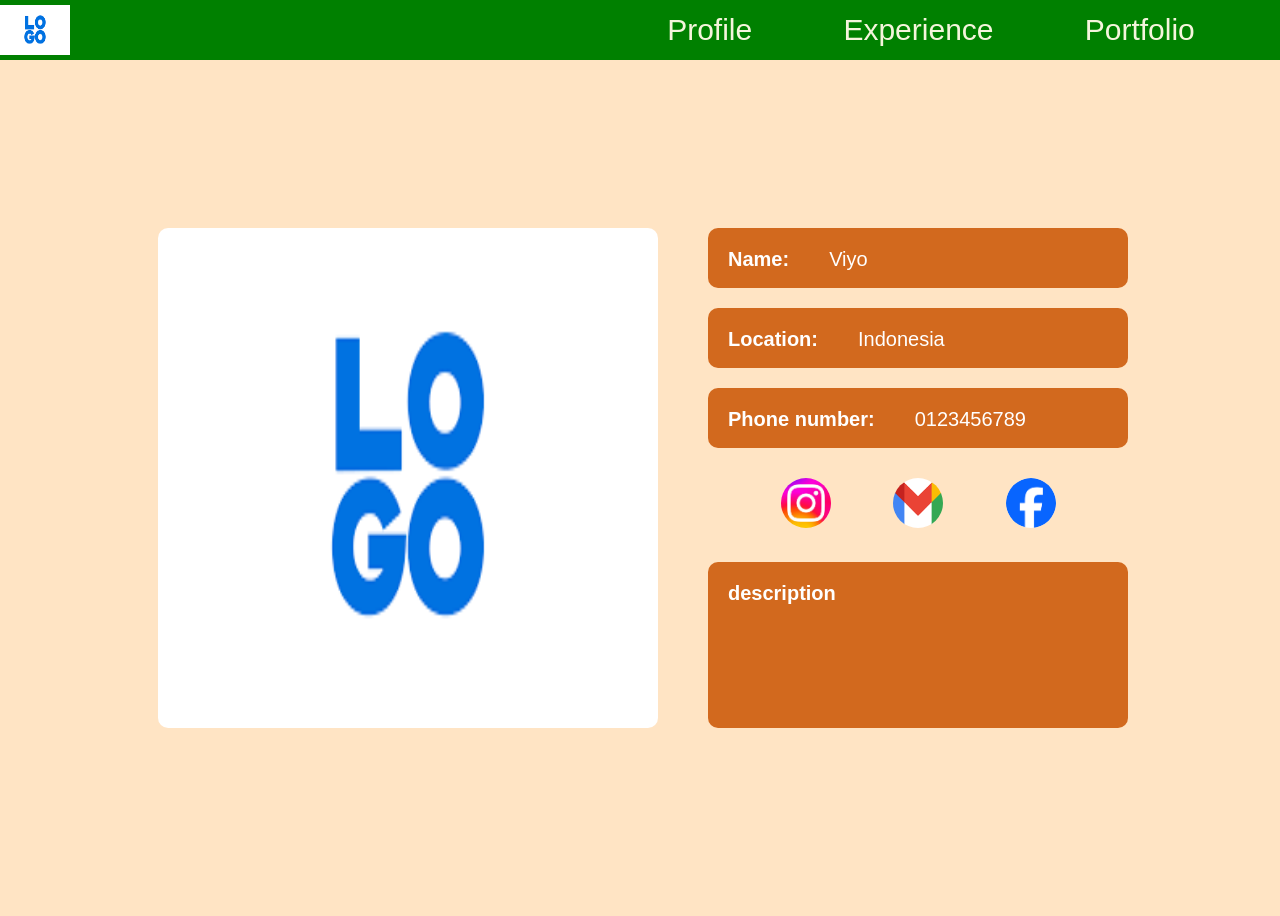
==== index.html @ 41b47bad "Add files via upload" ====
<!DOCTYPE HTML>
<html>
  <head>
    <title>Profile</title>
    <link rel="stylesheet" href="style.css">

  </head>
  <body >
    <header>
      <div class = "header">
        <div class = "header-image">
        <img src="placeholderlogo.png" class = "header-logo">
        </div>
        <div class="header-menu">
        <button class = "header-buttons"> Profile </button>
        <button class = "header-buttons"> Experience </button>
        <button class = "header-buttons"> Portfolio </button>
        </div>
      </div>
    </header>
      <div class = "profile">
        <div class = "profile-picture">
          <img src = "placeholderlogo.png" class = "profile-image">
        </div>
        <div class = "profile-details">
          <div class = "profile-name">
          <p>Name:</p>
          <p class = "profile-info">Viyo</p>
          </div>
          <div class = "profile-location">
          <p>Location:</p>
          <p class= "profile-info">Indonesia</p>
          </div>
          <div class = "profile-number">
          <p>Phone number:</p>
          <p class= "profile-info">0123456789</p>
          </div>
          <div class = "profile-icons">
          <a href = ""><img src = "instagram.jpeg" class = "profile-icon"></a>
          <a href = ""><img src = "gmail.png" class = "profile-icon"> </a>
          <a href = ""><img src = "facebook.png" class = "profile-icon"></a>
          </div>
          <div class="profile-description">
          <p> description </p>
          </div>
        </div>
      </div>
      <script src = "website.js">

      </script>
  </body>
</html>
---- style.css ----
body{
    font-family:Arial, Helvetica, sans-serif;
    background-color: bisque;
}
.header{
    display: flex;
    flex-direction: row;
    align-items: center;
    height: 60px;
    width: 100%;
    background-color: green;
    z-index: 1000;
    position: fixed;
    top: 0;
    left: 0;

}
.header-menu{
    margin-left: 40%;
    width: 60%;
    display: flex;
    justify-content: space-evenly;
}
.header-image{
    display: flex;
    justify-content: flex-start;
}
.header-logo{
    width: 70px;
    height: 50px;
}
.header-buttons{
    height: 40px;
    outline: none;
    border: 0;
    background: transparent;
    font-size: 30px;
    color: beige;
    font-weight: 400;
}
.header-buttons:hover{
    border-radius: 10px;
    background: lightgreen;
}
.profile{
    display: flex;
    flex-direction: row;
    align-items: center;
    width: 100vw;
    height: 100vh;

    
}

.profile-picture{
    width: 500px;
    height: 500px;
    margin-left: 150px;
    margin-bottom: 40px;
    position: relative;
    top: 40px;
}
.profile-image{
    width: 500px;
    height: 500px;
    border-radius: 10px;
}
.profile-details{
    height: 500px;
    width: 50%;
    display: flex;
    flex-direction: column;
    margin-right: 150px;
    margin-left: 50px;
    margin-bottom: 40px;
    position: relative;
    top: 40px;
   
}
.profile-name{
    display: flex;
    flex-direction: row;
    background-color: chocolate;
    border-radius: 10px;
    margin-bottom: 0;
    border: none;
    width: 400px;
    height: 60px;
    font-size: 20px;
    justify-content: flex-start;
    padding-left: 20px;
    color: white;
    font-weight: bold;
}
.profile-info{
    padding-left: 40px;
    font-weight: normal;
}
.profile-location{
    margin-top: 20px;
    display: flex;
    flex-direction: row;
    background-color: chocolate;
    border-radius: 10px;
    margin-bottom: 0;
    border: none;
    width: 400px;
    height: 60px;
    font-size: 20px;
    justify-content: flex-start;
    padding-left: 20px;
    color: white;
    font-weight: bold;
}
.profile-number{
    margin-top: 20px;
    display: flex;
    flex-direction: row;
    background-color: chocolate;
    border-radius: 10px;
    margin-bottom: 0;
    border: none;
    width: 400px;
    height: 60px;
    font-size: 20px;
    justify-content: flex-start;
    padding-left: 20px;
    color: white;
    font-weight: bold;
}
.profile-icons{
    display: flex;
    flex-direction: row;
    justify-content: space-evenly;
    margin-top: 20px;
    padding: 10px;
    width: 400px;
}
.profile-icon{
    width: 50px;
    height: 50px;
    border-radius: 50px;
    
}
.profile-description{
    margin-top: 20px;
    display: flex;
    flex-direction: row;
    background-color: chocolate;
    border-radius: 10px;
    margin-bottom: 0;
    border: none;
    width: 400px;
    height: 200px;
    font-size: 20px;
    padding-left: 20px;
    color: white;
    font-weight: bold;
    text-align: center;
}

.image-divider{
    display: flex;
    justify-content: center;
    gap: 50px;
    margin-bottom: 50px;
    padding: 0 40px;
}
.image{
    display: block;
    width: 300px;
    height: 160px;
    border-radius: 10px;
    overflow: hidden;
    border: green 5px solid;
    transition: all 0.3s ease;
    box-shadow: 2px 4px 10px rgba(0, 0, 0, 0.1);

}
.image img{
    width: 100%;
    height: 100%;
    object-fit: cover;
}
.image:hover{
    border: rgb(255, 255, 0) 5px solid;
    box-shadow: 4px 8px 20px rgba(0, 0, 0, 0.3);
    transform: translateY(-10px);
    cursor: pointer;
}

.portfolio{
    padding-top: 220px;
    display: block;
    margin:0;
}



.experience{
    height: 100vh;
    overflow-y: scroll;
    scroll-snap-type: y mandatory;
}
.experience-heading{

}
.experience-1,.experience-2,.experience-3{
    width: 100%;
    height: 100vh;
    scroll-snap-align: start;
    display: flex;
    align-items: center;
    justify-content: center;
    flex-direction: column;
    border-radius: 10px;
    box-sizing: border-box;
    padding: 40px;
    margin-top: 40px;

}
.experience-paragraph{
    background-color: chocolate;
    color: white;
    padding: 40px;
    width: 80%;
    height: 80%;
    border-radius: 20px;
}
.video{
    display: none;
    position: fixed;
    z-index: 2000;
    left: 0;
    top: 0;
    width: 100%;
    height: 100%;
    justify-content: center;
    align-items: center;
    background-color: rgba(0, 0, 0, 0.1);
    backdrop-filter: blur(10px);
}
.video-container{
    position: relative;
    width: 70%;
    max-width: 800px;
    background-color: white;
    border-radius: 20px;
    padding: 20px;
    animation: popupp 0.5s ease-out ;
} 
#video-player{
    position: absolute;
    top: 0;
    left: 0;
    width: 100%;
    height: 100%;
    border-radius: 20px;
}
.close-button{
    position: absolute;
    color: red;
    font-size: 40px;
    cursor: pointer;
    top: -40px; 
    right: 0px;
}
.video-player{
    position: relative;
    padding-bottom: 56%;
    height: 0;
}

@keyframes popupp {
    from{
        transform: scale(0.5);
        opacity: 0;
    }
    to{
        transform: scale(1);
        opacity: 1;
    }
    
}


@media (orientation:portrait){

    
}
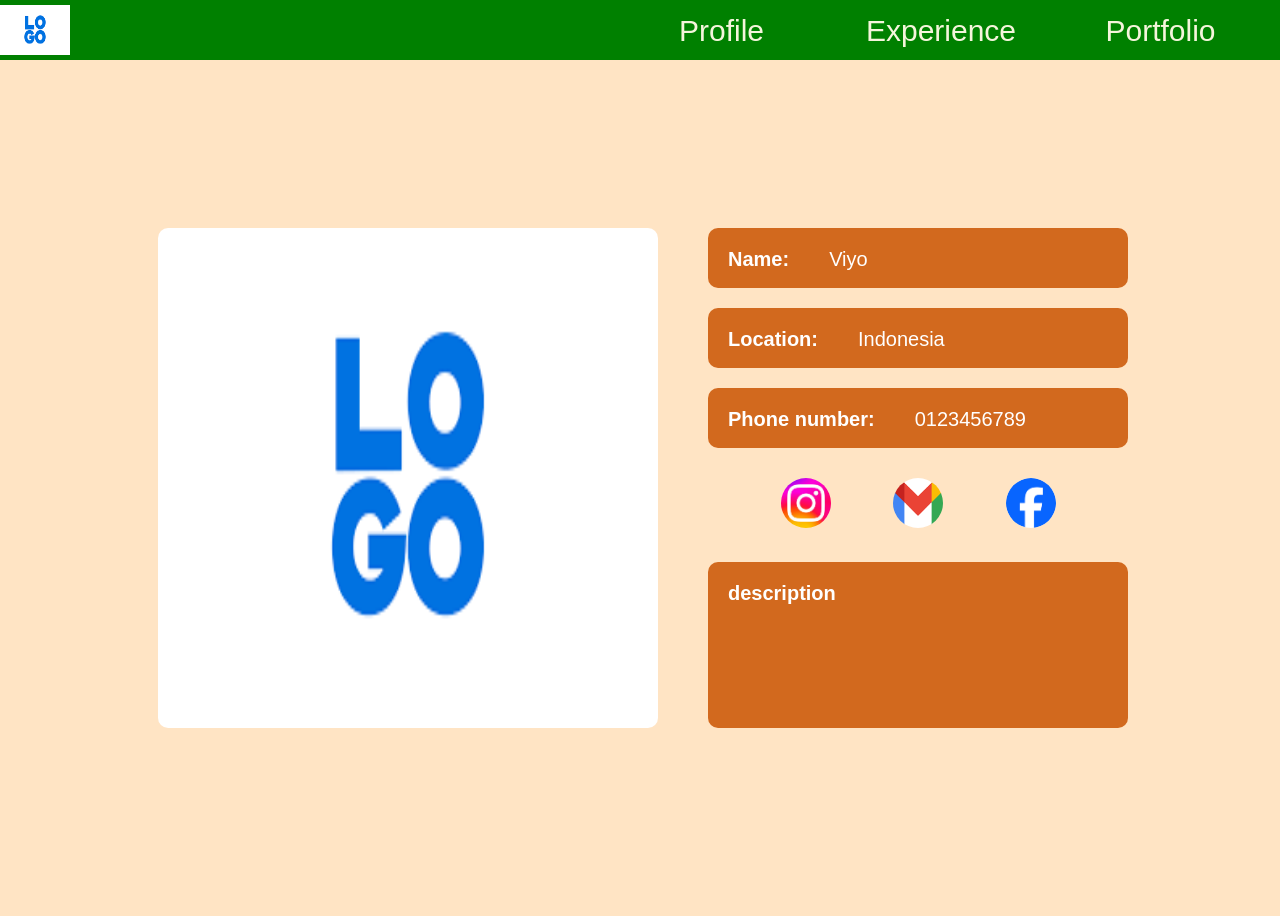
==== commit 75274337: "Add files via upload" ====
--- a/index.html
+++ b/index.html
@@ -12,9 +12,9 @@
         <img src="placeholderlogo.png" class = "header-logo">
         </div>
         <div class="header-menu">
-        <button class = "header-buttons"> Profile </button>
-        <button class = "header-buttons"> Experience </button>
-        <button class = "header-buttons"> Portfolio </button>
+          <button class = "header-buttons"><span>Profile</span> </button>
+          <button class = "header-buttons"><span>Experience</span> </button>
+          <button class = "header-buttons"><span>Portfolio</span> </button>
         </div>
       </div>
     </header>
--- a/style.css
+++ b/style.css
@@ -29,19 +29,92 @@
     width: 70px;
     height: 50px;
 }
-.header-buttons{
+
+/* 8 */
+.header-buttons {
+  background-color: #f0ecfc;
+  background-image: linear-gradient(315deg, #f0ecfc 0%, oklch(92.229% 0.13478 150.491) 74%);
+  line-height: 42px;
+  padding: 0;
+  border: none;
     height: 40px;
     outline: none;
-    border: 0;
-    background: transparent;
     font-size: 30px;
     color: beige;
     font-weight: 400;
+    border-radius: 20px;
+    background: transparent;
+    margin-left: 20px;
+    width: 160px;
+    
+}
+.header-buttons span {
+  position: relative;
+  display: block;
+  width: 160px;
+  height: 40px;
+}
+.header-buttons:before,
+.header-buttons:after {
+  position: absolute;
+  content: "";
+  right: 0;
+  bottom: 0;
+  background: oklch(92.229% 0.13478 150.491);
+  /*box-shadow:  4px 4px 6px 0 rgba(255,255,255,.5),
+              -4px -4px 6px 0 rgba(116, 125, 136, .2), 
+    inset -4px -4px 6px 0 rgba(255,255,255,.5),
+    inset 4px 4px 6px 0 rgba(116, 125, 136, .3);*/
+  transition: all 0.3s ease;
+}
+.header-buttons:before{
+   height: 0%;
+   width: 2px;
+}
+.header-buttons:after {
+  width: 0%;
+  height: 2px;
+}
+.header-buttons:hover:before {
+  height: 40px;
+}
+.header-buttons:hover:after {
+  width: 160px;
 }
 .header-buttons:hover{
-    border-radius: 10px;
-    background: lightgreen;
-}
+  background: transparent;
+}
+.header-buttons span:hover{
+  color: oklch(92.229% 0.13478 150.491);
+}
+.header-buttons span:before,
+.header-buttons span:after {
+  position: absolute;
+  content: "";
+  left: 0;
+  top: 0;
+  background: oklch(92.229% 0.13478 150.491);
+  /*box-shadow:  4px 4px 6px 0 rgba(255,255,255,.5),
+              -4px -4px 6px 0 rgba(116, 125, 136, .2), 
+    inset -4px -4px 6px 0 rgba(255,255,255,.5),
+    inset 4px 4px 6px 0 rgba(116, 125, 136, .3);*/
+  transition: all 0.3s ease;
+}
+.header-buttons span:before {
+  width: 2px;
+  height: 0%;
+}
+.header-buttons span:after {
+  height: 2px;
+  width: 0%;
+}
+.header-buttons span:hover:before {
+  height: 40px;
+}
+.header-buttons span:hover:after {
+  width: 160px;
+}
+
 .profile{
     display: flex;
     flex-direction: row;
@@ -59,6 +132,7 @@
     margin-bottom: 40px;
     position: relative;
     top: 40px;
+    perspective: 400px;
 }
 .profile-image{
     width: 500px;
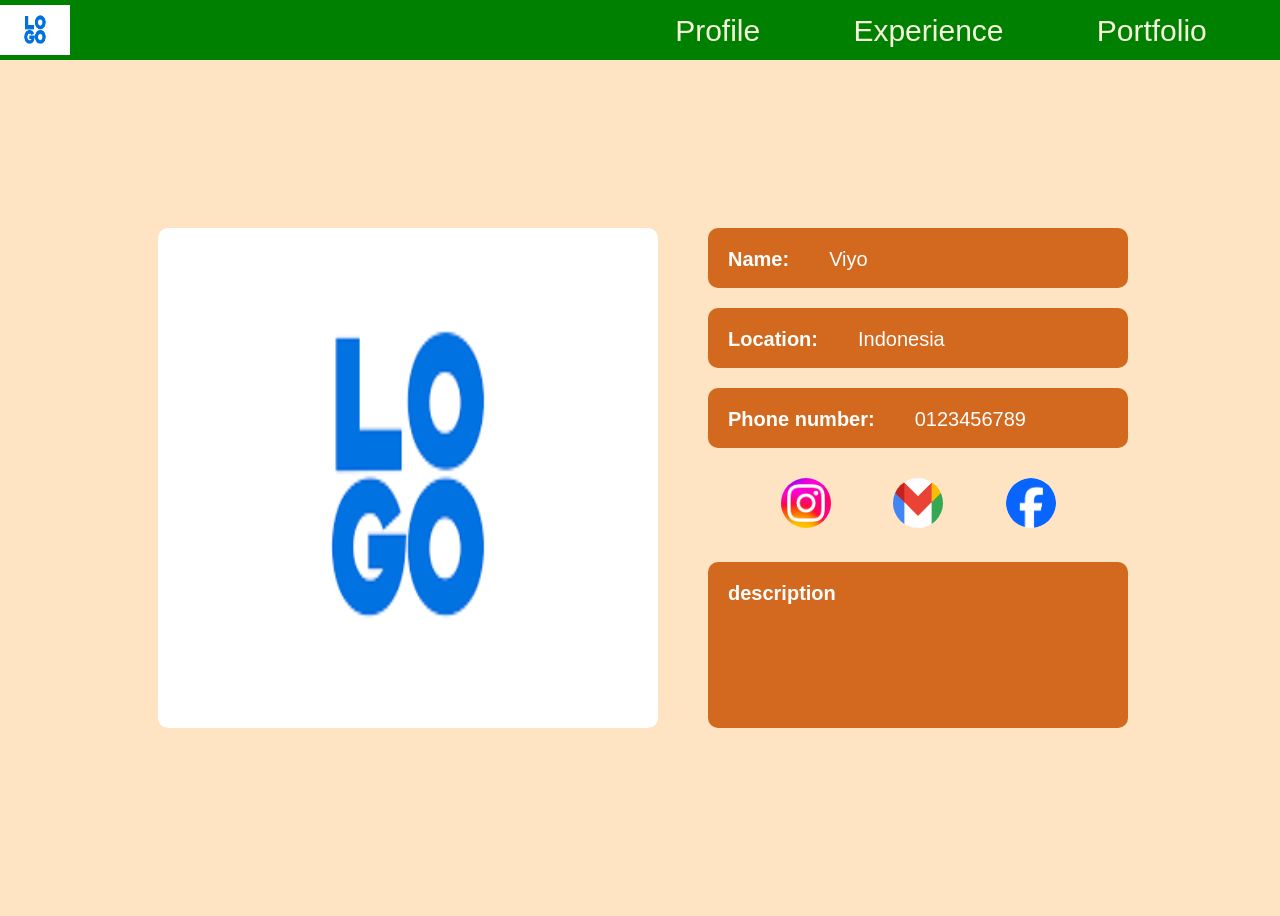
==== commit c6efa921: "Add files via upload" ====
--- a/index.html
+++ b/index.html
@@ -12,6 +12,7 @@
         <img src="placeholderlogo.png" class = "header-logo">
         </div>
         <div class="header-menu">
+          
           <button class = "header-buttons"><span>Profile</span> </button>
           <button class = "header-buttons"><span>Experience</span> </button>
           <button class = "header-buttons"><span>Portfolio</span> </button>
--- a/style.css
+++ b/style.css
@@ -45,14 +45,14 @@
     border-radius: 20px;
     background: transparent;
     margin-left: 20px;
-    width: 160px;
+    position: relative;
     
 }
 .header-buttons span {
   position: relative;
   display: block;
-  width: 160px;
-  height: 40px;
+  width: 100%;
+  height: 100%;
 }
 .header-buttons:before,
 .header-buttons:after {
@@ -76,10 +76,10 @@
   height: 2px;
 }
 .header-buttons:hover:before {
-  height: 40px;
+  height: 100%;
 }
 .header-buttons:hover:after {
-  width: 160px;
+  width: 100%;
 }
 .header-buttons:hover{
   background: transparent;
@@ -109,10 +109,10 @@
   width: 0%;
 }
 .header-buttons span:hover:before {
-  height: 40px;
+  height: 100%;
 }
 .header-buttons span:hover:after {
-  width: 160px;
+  width: 100%;
 }
 
 .profile{
@@ -121,7 +121,7 @@
     align-items: center;
     width: 100vw;
     height: 100vh;
-
+    perspective: 1000px;
     
 }
 
@@ -132,7 +132,7 @@
     margin-bottom: 40px;
     position: relative;
     top: 40px;
-    perspective: 400px;
+
 }
 .profile-image{
     width: 500px;
